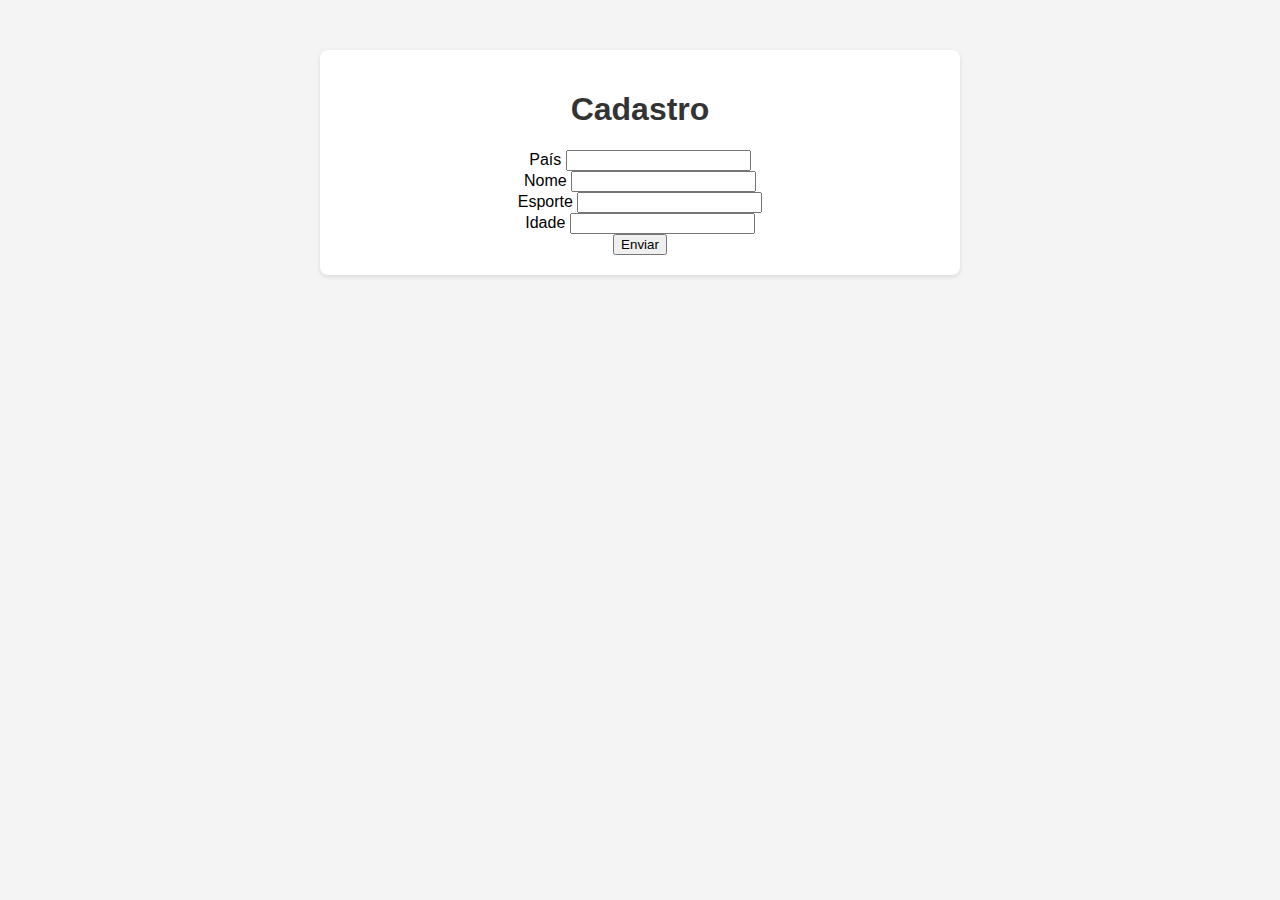
==== cadastro.html @ a683c95e "Atualizar o" ====
<!DOCTYPE html>
<html lang="pt-BR">
<head>
    <meta charset="UTF-8">
    <meta name="viewport" content="width=device-width, initial-scale=1.0">
    <title>Cadastro</title>
    <link rel="stylesheet" href="styles.css">
</head>
<body>
    <div class="container">
        <form action="/api/cadastro" method="POST">
            <h1>Cadastro</h1>
            <div class="input-group">
                <label for="pais">País</label>
                <input type="text" id="pais" name="pais" required>
            </div>
            <div class="input-group">
                <label for="nome">Nome</label>
                <input type="text" id="nome" name="nome" required>
            </div>
            <div class="input-group">
                <label for="esporte">Esporte</label>
                <input type="text" id="esporte" name="esporte" required>
            </div>
            <div class="input-group">
                <label for="idade">Idade</label>
                <input type="number" id="idade" name="idade" required>
            </div>
            <button type="submit">Enviar</button>
        </form>
    </div>
</body>
</html>
---- styles.css ----
body {
  font-family: Arial, sans-serif;
  background-color: #f4f4f4;
  margin: 0;
  padding: 0;
}

.container {
  max-width: 600px;
  margin: 50px auto;
  background-color: #fff;
  padding: 20px;
  border-radius: 8px;
  box-shadow: 0 2px 5px rgba(0, 0, 0, 0.1);
  text-align: center;
}

h1 {
  color: #333;
}

.button-group {
  display: flex;
  justify-content: center;
}

.button {
  display: inline-block;
  background-color: #4caf50;
  color: #fff;
  padding: 12px 24px;
  font-size: 16px;
  text-decoration: none;
  border-radius: 4px;
  margin: 10px;
  cursor: pointer;
  transition: background-color 0.3s ease;
}

.button:hover {
  background-color: #45a049;
}
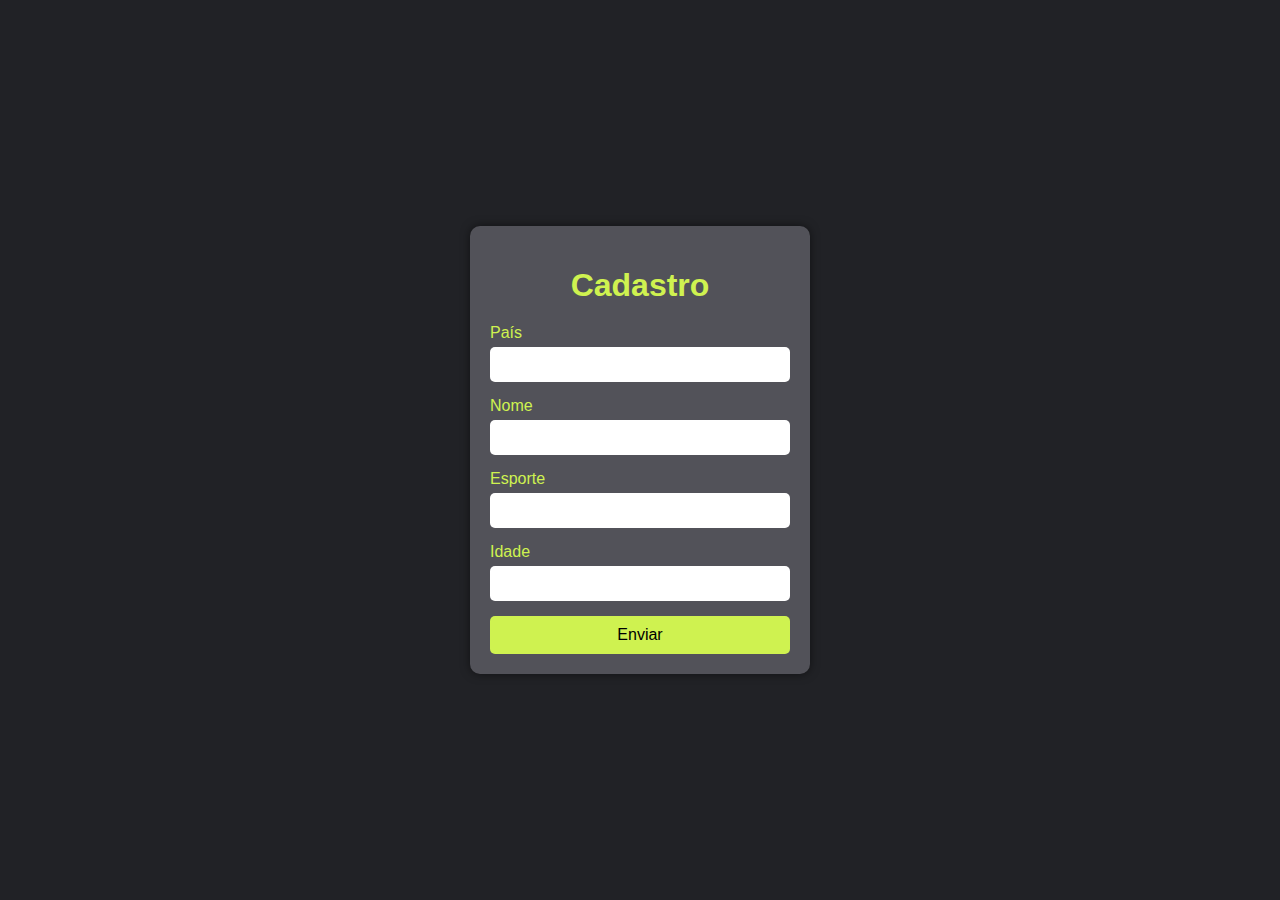
==== commit a358e0c5: "Update cadastro.html" ====
--- a/cadastro.html
+++ b/cadastro.html
@@ -4,7 +4,7 @@
     <meta charset="UTF-8">
     <meta name="viewport" content="width=device-width, initial-scale=1.0">
     <title>Cadastro</title>
-    <link rel="stylesheet" href="styles.css">
+    <link rel="stylesheet" href="cadastro.css">
 </head>
 <body>
     <div class="container">
--- a/cadastro.css
+++ b/cadastro.css
@@ -0,0 +1,54 @@
+body {
+    background-color: #212226;
+    color: #CFF250;
+    display: flex;
+    justify-content: center;
+    align-items: center;
+    height: 100vh;
+    margin: 0;
+    font-family: Arial, sans-serif;
+}
+
+.container {
+    background-color: #525259;
+    padding: 20px;
+    border-radius: 10px;
+    box-shadow: 0 0 10px rgba(0, 0, 0, 0.5);
+    width: 300px;
+}
+
+h1 {
+    text-align: center;
+    margin-bottom: 20px;
+}
+
+.input-group {
+    margin-bottom: 15px;
+}
+
+label {
+    display: block;
+    margin-bottom: 5px;
+}
+
+input {
+    width: calc(100% - 20px);
+    padding: 10px;
+    border: none;
+    border-radius: 5px;
+}
+
+button {
+    width: 100%;
+    padding: 10px;
+    background-color: #CFF250;
+    color: #000;
+    border: none;
+    border-radius: 5px;
+    cursor: pointer;
+    font-size: 16px;
+}
+
+button:hover {
+    background-color: #F2E96B;
+}
